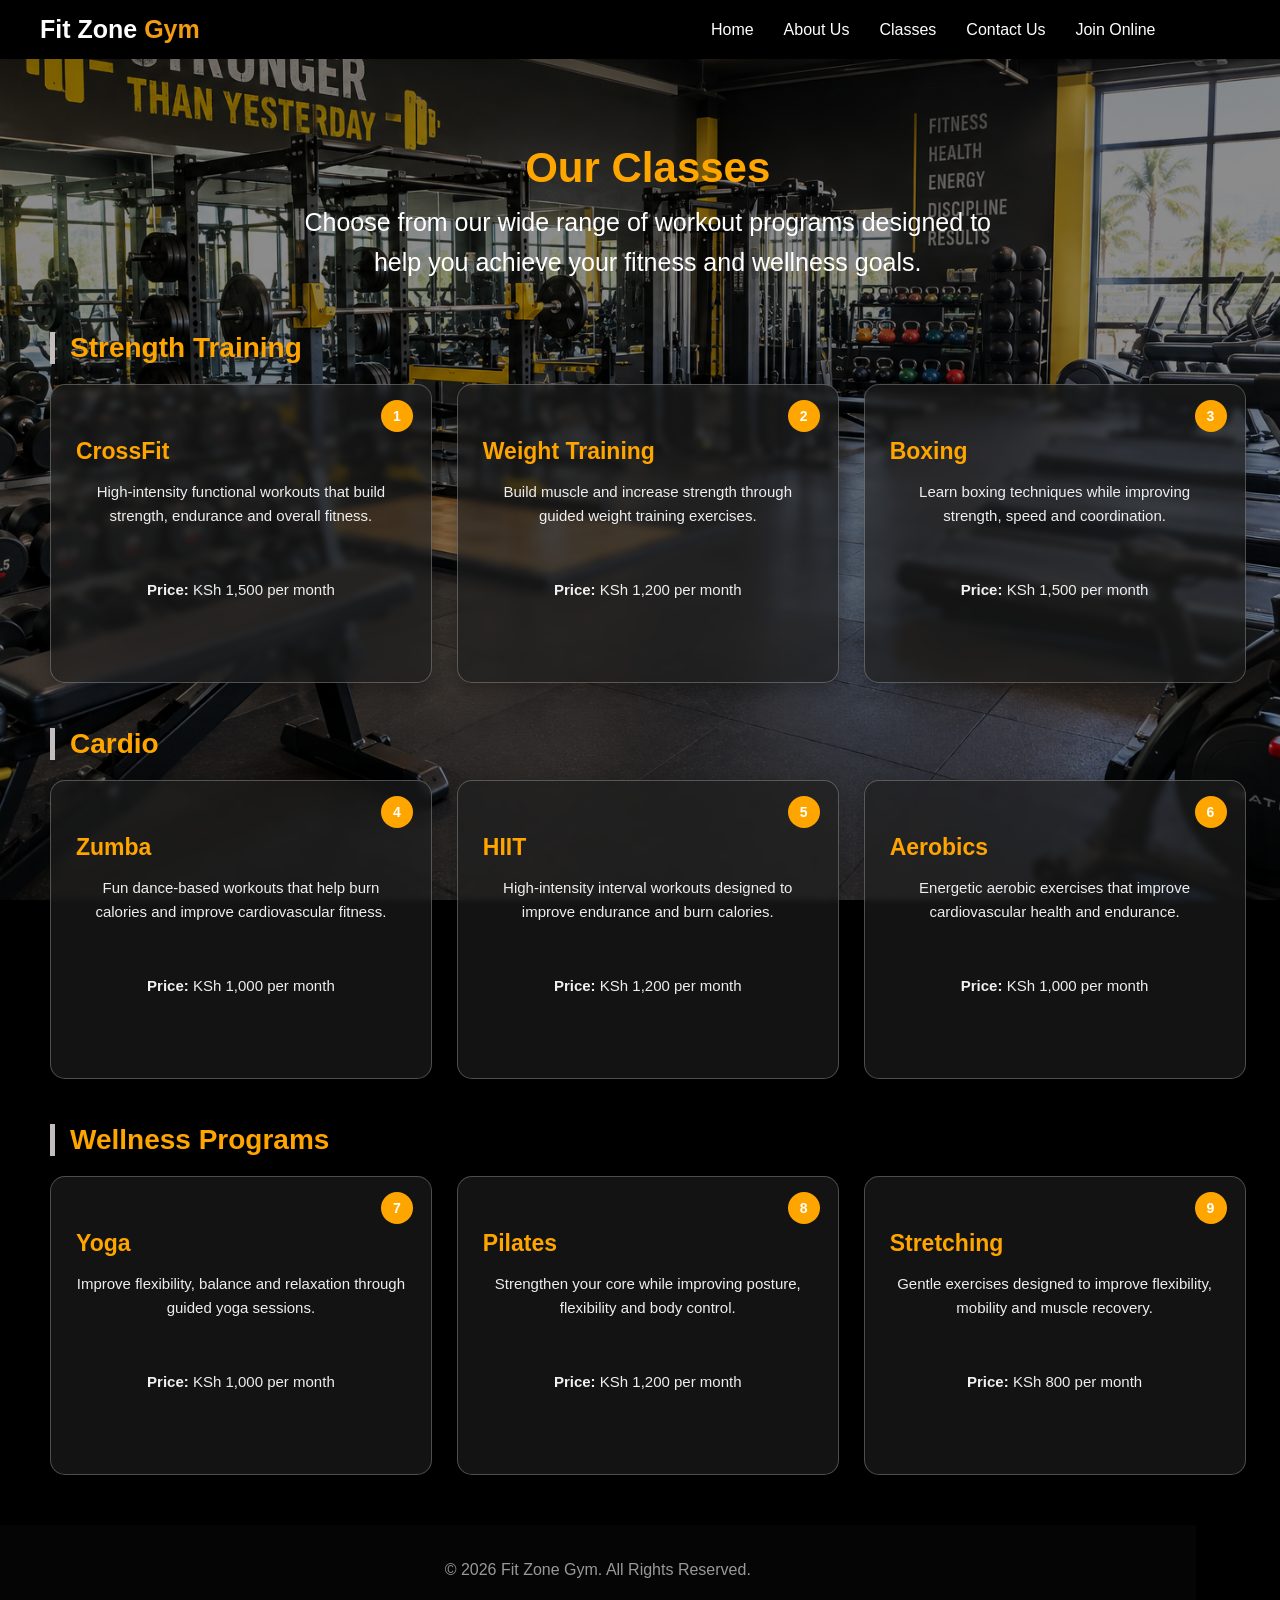
==== classes.html @ 16be3562 "Initial Fit Zone Gym website" ====
<!DOCTYPE html>
<html lang="en">
<head>
    <meta charset="UTF-8">
    <meta name="viewport" content="width=device-width, initial-scale=1.0">
    <title>classes</title>
    <link rel="stylesheet" href="classes.css">
   

</head>
<body> 
 <!-- HEADER -->
    <header class="main-holder">
    <div class="navbar">
        <div class="logo">
        Fit Zone <span>Gym</span>
        </div>
    </div>
        <!-- NAVIGATION -->
        <nav class="navbar">
            <ul>
                <li><a href="index.html">Home</a></li>
                <li><a href="aboutus.html">About Us</a></li>
                <li><a href="classes.html">Classes</a></li>
                <li><a href="contactus.html">Contact Us</a></li>
                <li><a href="joinonline.html">Join Online</a></li>
            </ul>
        </nav>
    </header>
    </header>
    <section class="classes">
        <h1>Our Classes</h1>
        <p>Choose from our wide range of workout programs designed to help you achieve your fitness and wellness goals.</p>
            <!-- Strength Training -->
        <h2>Strength Training</h2>
    <div class="class-container">
     <div class="class-card">
        <h3>CrossFit</h3>
        <p>High-intensity functional workouts that build strength, endurance and overall fitness.</p>
        <p><strong>Price:</strong> KSh 1,500 per month</p>
     </div>

     <div class="class-card">
        <h3>Weight Training</h3>
        <p>Build muscle and increase strength through guided weight training exercises.</p>
        <p><strong>Price:</strong> KSh 1,200 per month</p>
     </div>

     <div class="class-card">
        <h3>Boxing</h3>
        <p>Learn boxing techniques while improving strength, speed and coordination.</p>
        <p><strong>Price:</strong> KSh 1,500 per month</p>
     </div>
    </div>
            <!-- Cardio -->
        <h2>Cardio</h2>

    <div class="class-container">
     <div class="class-card">
        <h3>Zumba</h3>
        <p>Fun dance-based workouts that help burn calories and improve cardiovascular fitness.</p>
        <p><strong>Price:</strong> KSh 1,000 per month</p>
     </div>


     <div class="class-card">
        <h3>HIIT</h3>
        <p>  High-intensity interval workouts designed to improve endurance and burn calories.</p>
        <p><strong>Price:</strong> KSh 1,200 per month</p>
     </div>
     <div class="class-card">
        <h3>Aerobics</h3>
        <p>Energetic aerobic exercises that improve cardiovascular health and endurance.</p>
        <p><strong>Price:</strong> KSh 1,000 per month</p>
     </div>

    </div>
        <!-- Wellness Programs -->
        <h2>Wellness Programs</h2>

    <div class="class-container">
     <div class="class-card">
        <h3>Yoga</h3>
        <p>Improve flexibility, balance and relaxation through guided yoga sessions.</p>
        <p><strong>Price:</strong> KSh 1,000 per month</p>
     </div>

     <div class="class-card">
        <h3>Pilates</h3>
        <p>Strengthen your core while improving posture, flexibility and body control.</p>
        <p><strong>Price:</strong> KSh 1,200 per month</p>
     </div>
     <div class="class-card">
        <h3>Stretching</h3>
        <p>Gentle exercises designed to improve flexibility, mobility and muscle recovery.</p>
        <p><strong>Price:</strong> KSh 800 per month</p>
     </div>
    </div>
</section>
<footer><p>© 2026 Fit Zone Gym. All Rights Reserved.</p></footer>
</body>
</html>
---- classes.css ----
body {
    font-family: Arial, sans-serif;
    background-color: black;
    margin: 0px;
    padding: 0px;
    box-sizing: border-box;
    width: 93.4%;
    

}
 /*  header  */

header {
    background-color: black;
    width: 100%;
    display: flex;
    justify-content: space-between;
    align-items: center;
    padding: 15px 40px;
    box-sizing: border-box;

}
 /* navigation */
.navbar {
    display: flex;
    align-items: center; 
}
.logo {
    font-size: 25px;
    font-weight: bold;
    color: white;
    height: auto;
}
.logo span {
    color: #f39c12;
}
.navbar ul {
    list-style: none;
    display: flex;
    flex-direction: row;
    gap: 30px;
    margin: 0;
    padding: 0;
}
.navbar ul li a {
    text-decoration: none;
    color: white;
    font-size: 16px;
    transition: 0.3s;
}
nav ul li a:hover,
nav ul li a.active {
    color: white;
}

    /* JOIN BUTTON */
.join-btn {
    border: 2px solid #111;
    padding: 10px 18px;
    border-radius: 5px;
}

/* CLASSES PAGE */
.classes {
    min-width: 100vh;
    padding: 50px;
    /* Gym background image */

    background-image: linear-gradient(
        rgba(0, 0, 0, 0.45),
        rgba(0, 0, 0, 0.45)
    ),
    url("workout1.png");
    background-size: cover;
    background-position: center;
    background-attachment: fixed;
    color: orange;
    width: 100%;
}

    /* Main heading */

.classes h1 {
    text-align: center;
    font-size: 42px;
    margin-bottom: 10px;
    color: orange;
}

.classes p {
    text-align: center;
    max-width: 700px;
    margin: 0 auto 50px;
    line-height: 1.6;
    font-size: 25px;
    color: white;
}

    /* Category headings */

.classes h2 {
    font-size: 28px;
    margin: 45px 0 20px;
    padding-left: 15px;
    border-left: 5px solid rgb(195, 189, 189);
} 

    /* Three columns */
.class-container {
    display: grid;
    grid-template-columns: repeat(3, 1fr);
    gap: 25px;
} 

    /* Individual class cards */
.class-card {
    position: relative;
    padding: 30px 25px; 
    min-height: 210px;
    background: rgba(30, 30, 30, 0.65); /*  creates the square transparent box */
    border: 1px solid rgba(255, 255, 255, 0.25);
    border-radius: 15px;
    backdrop-filter: blur(3px); /* it makes the squared transparent box blur */
    box-shadow: 0 5px 20px rgba(0, 0, 0, 0.3);
    transition: 0.3s;
}  

    /* Card hover effect */
.class-card:hover {
    transform: translateY(-5px);
    background: rgba(20, 20, 20, 0.8); /* turns dark when casor is pointed */
} 
    /* Class title */  
.class-card h3 {
    font-size: 23px;
    margin-bottom: 15px;
} 
    /* Description */
.class-card p {
    font-size: 15px;
    line-height: 1.6;
    color: #eeeeee;
}
/* Price */

.class-card p strong {
    color: rgb(243, 240, 240);
}

    /* Number on each card */
.class-card::before {
    position: absolute;
    top: 15px;
    right: 18px;
     width: 32px;
    height: 32px;
    background: orange;
    border-radius: 50%;
    display: flex;
    align-items: center;
    justify-content: center;
    color: white;
    font-size: 14px;
    font-weight: bold;
}
    
    /* Different number for each card */

.class-card:nth-child(1)::before {
    content: "1";
}

.class-card:nth-child(2)::before {
    content: "2";
}

.class-card:nth-child(3)::before {
    content: "3";
}


/* Second row numbering */


.class-container:nth-of-type(2) .class-card:nth-child(1)::before {
    content: "4";
}

.class-container:nth-of-type(2) .class-card:nth-child(2)::before {
    content: "5";
}

.class-container:nth-of-type(2) .class-card:nth-child(3)::before {
    content: "6";
}


/* Third row numbering */
.class-container:nth-of-type(3) .class-card:nth-child(1)::before {
    content: "7";
}

.class-container:nth-of-type(3) .class-card:nth-child(2)::before {
    content: "8";
}

.class-container:nth-of-type(3) .class-card:nth-child(3)::before {
    content: "9";
}


/* Mobile */

@media (max-width: 900px) {

    .class-container {
        grid-template-columns: repeat(2, 1fr);
           }

}


@media (max-width: 600px) {

    .classes {
        padding: 35px 5%;
    }

    .classes > h1 {
        font-size: 32px;
    }

    .class-container {
        grid-template-columns: 1fr;
    }
}
/* FOOTER */
footer {
    text-align: center;
    padding: 20px;
    background-color: #050505;
    color: #999;
}
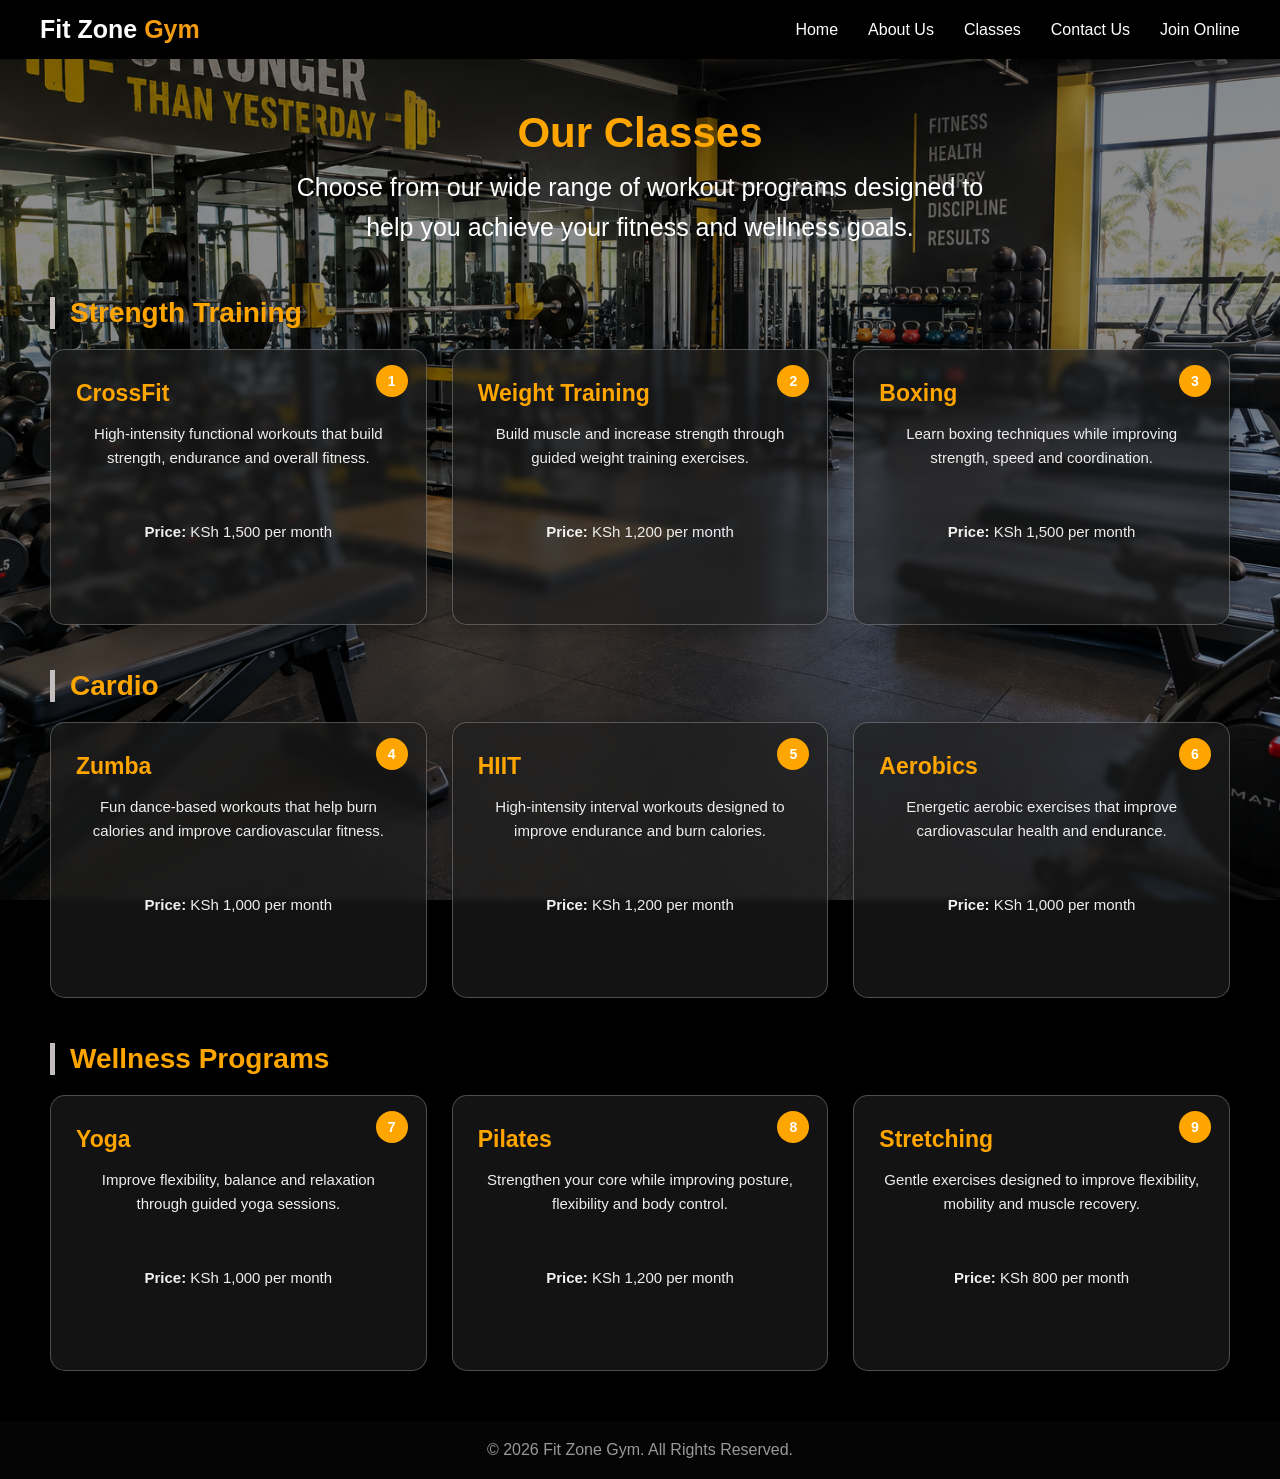
==== commit 2e6d86e7: "Add Fit Zone Gym websites" ====
--- a/classes.html
+++ b/classes.html
@@ -10,24 +10,24 @@
 </head>
 <body> 
  <!-- HEADER -->
-    <header class="main-holder">
-    <div class="navbar">
-        <div class="logo">
+    <!-- HEADER -->
+<header class="main-holder">
+    <div class="logo">
         Fit Zone <span>Gym</span>
-        </div>
     </div>
-        <!-- NAVIGATION -->
-        <nav class="navbar">
-            <ul>
-                <li><a href="index.html">Home</a></li>
-                <li><a href="aboutus.html">About Us</a></li>
-                <li><a href="classes.html">Classes</a></li>
-                <li><a href="contactus.html">Contact Us</a></li>
-                <li><a href="joinonline.html">Join Online</a></li>
-            </ul>
-        </nav>
-    </header>
-    </header>
+    
+    <!-- NAVIGATION -->
+    <nav class="navbar">
+        <ul>
+            <li><a href="index.html">Home</a></li>
+            <li><a href="aboutus.html">About Us</a></li>
+            <li><a href="classes.html">Classes</a></li>
+            <li><a href="contactus.html">Contact Us</a></li>
+            <li><a href="joinonline.html">Join Online</a></li>
+        </ul>
+    </nav>
+</header>
+
     <section class="classes">
         <h1>Our Classes</h1>
         <p>Choose from our wide range of workout programs designed to help you achieve your fitness and wellness goals.</p>
--- a/classes.css
+++ b/classes.css
@@ -4,36 +4,47 @@
     margin: 0px;
     padding: 0px;
     box-sizing: border-box;
-    width: 93.4%;
-    
-
-}
- /*  header  */
-
-header {
-    background-color: black;
-    width: 100%;
-    display: flex;
-    justify-content: space-between;
-    align-items: center;
-    padding: 15px 40px;
+    width: 93.4%;   
+}
+ /* Global Reset to make everything consistent across browsers */
+* {
     box-sizing: border-box;
-
-}
- /* navigation */
-.navbar {
-    display: flex;
-    align-items: center; 
-}
+    margin: 0;
+    padding: 0;
+}
+
+/* 1. FORCE THE PAGE ELEMENT TIERS TO FLUSH TO THE WINDOW EDGES */
+html, body {
+    margin: 0 !important;
+    padding: 0 !important;
+    width: 100% !important;
+    overflow-x: hidden; /* Prevents awkward side-to-side wiggle on screens */
+    font-family: Arial, Helvetica, sans-serif;
+}
+
+/* 2. FORCE THE HEADER BOX TO BE TRUE FULL-WIDTH DISPLAY FLUID */
+header.main-holder {
+    background-color: black !important;
+    width: 100% !important;
+    display: flex !important;
+    justify-content: space-between !important;
+    align-items: center !important;
+    padding: 15px 40px !important;
+    box-sizing: border-box !important;
+    position: relative;
+    z-index: 9999; /* Keeps header cleanly layered above background imagery */
+}
+
 .logo {
     font-size: 25px;
     font-weight: bold;
     color: white;
-    height: auto;
-}
+}
+
 .logo span {
     color: #f39c12;
 }
+
 .navbar ul {
     list-style: none;
     display: flex;
@@ -42,16 +53,59 @@
     margin: 0;
     padding: 0;
 }
+
 .navbar ul li a {
     text-decoration: none;
     color: white;
     font-size: 16px;
     transition: 0.3s;
 }
-nav ul li a:hover,
-nav ul li a.active {
-    color: white;
-}
+
+.navbar ul li a:hover,
+.navbar ul li a.active {
+    color: #f39c12;
+}
+
+header.main-holder {
+    background-color: black;
+    width: 100%;
+    display: flex;
+    justify-content: space-between;
+    align-items: center;
+    padding: 20px 40px;
+}
+
+.logo {
+    font-size: 25px;
+    font-weight: bold;
+    color: white;
+}
+
+.logo span {
+    color: #f39c12;
+}
+
+.navbar ul {
+    list-style: none;
+    display: flex;
+    flex-direction: row;
+    gap: 30px;
+    margin: 0;
+    padding: 0;
+}
+
+.navbar ul li a {
+    text-decoration: none;
+    color: white;
+    font-size: 16px;
+    transition: 0.3s;
+}
+
+.navbar ul li a:hover,
+.navbar ul li a.active {
+    color: #f39c12;
+}
+
 
     /* JOIN BUTTON */
 .join-btn {
